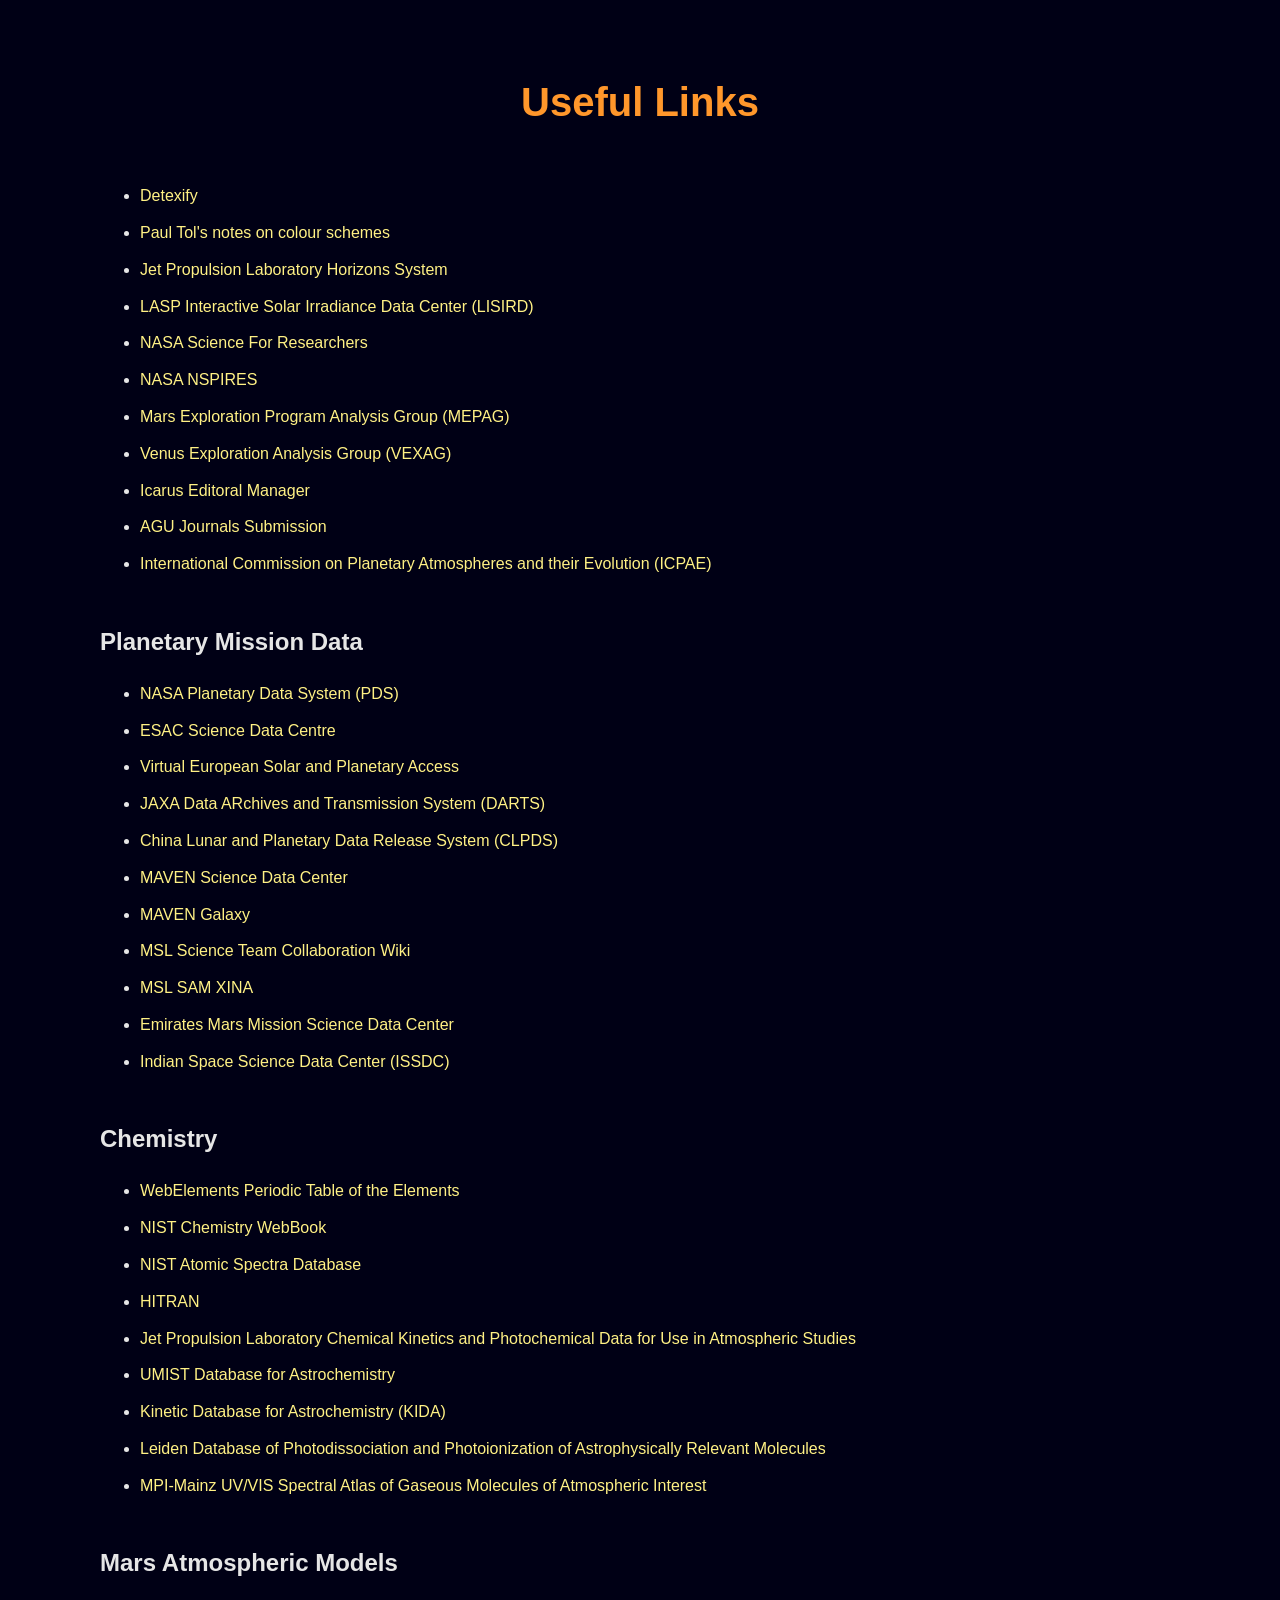
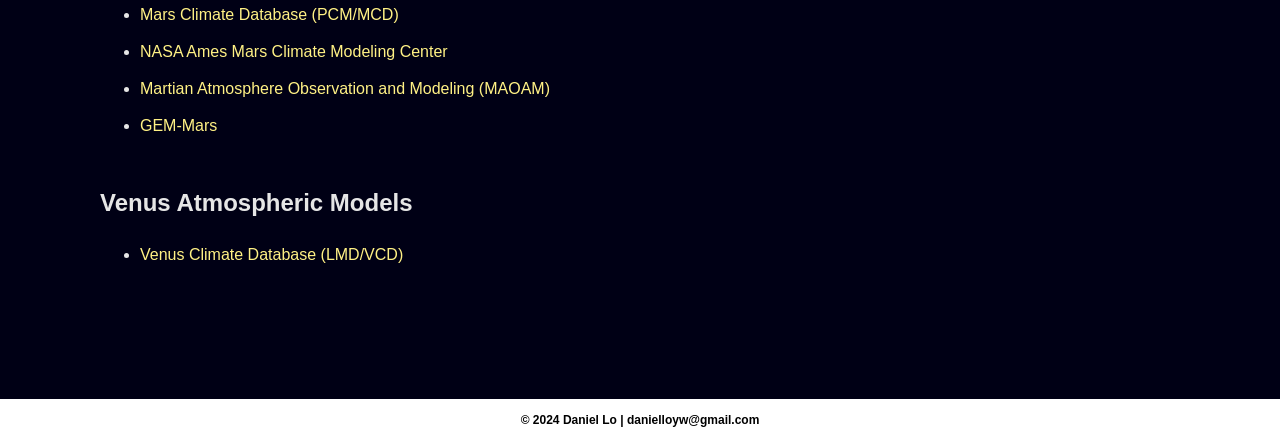
==== links.html @ f6a9e572 "Initial commit with all files from old website" ====
<!doctype html>
<html>

<head>
	<meta charset="utf-8">
	<meta name="viewport" content="width=device-width, initial-scale=1">
	<title>Useful Links</title>
	<link href="personalStyle.css" rel="stylesheet" type="text/css">
</head>

<body>
<section class="research">
	<h1>Useful Links</h1>
		<section class="researchSection">
			<ul class="researchSectionText" style:"clear:left">
			<li><a href="http://detexify.kirelabs.org/classify.html" target="_blank">Detexify</a>
			<li><a href="https://sronpersonalpages.nl/~pault/" target="_blank">Paul Tol's notes on colour schemes</a>
			<li><a href="https://ssd.jpl.nasa.gov/horizons/" target="_blank">Jet Propulsion Laboratory Horizons System</a>
			<li><a href="https://lasp.colorado.edu/lisird/" target="_blank">LASP Interactive Solar Irradiance Data Center (LISIRD)</a>
			<li><a href="https://science.nasa.gov/researchers" target="_blank">NASA Science For Researchers</a>
			<li><a href="https://nspires.nasaprs.com/external/" target="_blank">NASA NSPIRES</a>
			<li><a href="https://mepag.jpl.nasa.gov/index.cfm" target="_blank">Mars Exploration Program Analysis Group (MEPAG)</a>
			<li><a href="https://www.lpi.usra.edu/vexag/" target="_blank">Venus Exploration Analysis Group (VEXAG)</a>
			<li><a href="https://www.editorialmanager.com/icarus/default.aspx" target="_blank">Icarus Editoral Manager</a>
			<li><a href="https://www.agu.org/Publish-with-AGU/Publish/" target="_blank">AGU Journals Submission</a>
			<li><a href="https://www.iamas.org/icpae/" target="_blank">International Commission on Planetary Atmospheres and their Evolution (ICPAE)</a>
			</ul>
			
			<h2>Planetary Mission Data</h2>
			<ul class="researchSectionText" style:"clear:left">
			<li><a href="https://pds.nasa.gov/" target="_blank">NASA Planetary Data System (PDS)</a>
			<li><a href="https://www.cosmos.esa.int/web/esdc" target="_blank">ESAC Science Data Centre</a>
			<li><a href="https://vespa.obspm.fr/planetary/data/" target="_blank">Virtual European Solar and Planetary Access</a>
			<li><a href="https://darts.isas.jaxa.jp/index.html.en" target="_blank">JAXA Data ARchives and Transmission System (DARTS)</a>
			<li><a href="https://moon.bao.ac.cn/web/enmanager/home" target="_blank">China Lunar and Planetary Data Release System (CLPDS)</a>
			<li><a href="https://lasp.colorado.edu/maven/sdc/public/" target="_blank">MAVEN Science Data Center</a>
			<li><a href="https://lasp.colorado.edu/galaxy/display/MAVEN/Home" target="_blank">MAVEN Galaxy</a>
			<li><a href="https://ps.ext.jpl.net/sites/MSLSciTeam/_layouts/15/start.aspx#/" target="_blank">MSL Science Team Collaboration Wiki</a>
			<li><a href="https://sam.xina.io/" target="_blank">MSL SAM XINA</a>
			<li><a href="https://sdc.emiratesmarsmission.ae/" target="_blank">Emirates Mars Mission Science Data Center</a>
			<li><a href="https://www.issdc.gov.in/" target="_blank">Indian Space Science Data Center (ISSDC)</a>
			
			</ul>
			
			<h2>Chemistry</h2>
			<ul class="researchSectionText" style:"clear:left">
			<li><a href="https://www.webelements.com/" target="_blank">WebElements Periodic Table of the Elements</a>
			<li><a href="https://webbook.nist.gov/chemistry/" target="_blank">NIST Chemistry WebBook</a>
			<li><a href="https://www.nist.gov/pml/atomic-spectra-database" target="_blank">NIST Atomic Spectra Database</a>
			<li><a href="https://hitran.org/" target="_blank">HITRAN</a>
			<li><a href="https://jpldataeval.jpl.nasa.gov/index.html" target="_blank">Jet Propulsion Laboratory Chemical Kinetics and Photochemical Data for Use in Atmospheric Studies
			<li><a href="https://umistdatabase.uk/" target="_blank">UMIST Database for Astrochemistry</a>
			<li><a href="https://kida.astrochem-tools.org/" target="_blank">Kinetic Database for Astrochemistry (KIDA)</a>
			<li><a href="https://home.strw.leidenuniv.nl/~ewine/photo/" target="_blank">Leiden Database of Photodissociation and Photoionization of Astrophysically Relevant Molecules</a>
			<li><a href="https://www.uv-vis-spectral-atlas-mainz.org/uvvis/" target="_blank">MPI-Mainz UV/VIS Spectral Atlas of Gaseous Molecules of Atmospheric Interest</a>
			</ul>
			
			<h2>Mars Atmospheric Models</h2>
			<ul class="researchSectionText" style:"clear:left">
			<li><a href="http://www-mars.lmd.jussieu.fr/" target="_blank">Mars Climate Database (PCM/MCD)</a>
			<li><a href="https://www.nasa.gov/mars-climate-modeling-center-ames" target="_blank">NASA Ames Mars Climate Modeling Center</a>
			<li><a href="https://mars.mipt.ru/about.php" target="_blank">Martian Atmosphere Observation and Modeling (MAOAM)</a>
			<li><a href="https://gem-mars.aeronomie.be/" target="_blank">GEM-Mars</a>
			</ul>
			
			<h2>Venus Atmospheric Models</h2>
			<ul class="researchSectionText" style:"clear:left">
			<li><a href="http://www-venus.lmd.jussieu.fr/" target="_blank">Venus Climate Database (LMD/VCD)</a>
			</ul>
		</section>
	</section>
	

	<footer>
		<p class="footerDisclaimer">&copy 2024 Daniel Lo | danielloyw<span style="display:none">-cssspamremove-</span>@gmail.com</p>
	</footer>
</body>

</html>
---- personalStyle.css ----
@charset "utf-8";
/* Global Styles */

body {
	margin: auto;
	font-family: Verdana, Geneva, sans-serif;
	text-align: center;
}
/* splash */

section {
	padding-top: 50px;
	padding-bottom: 50px;
}

.backtotop{
	font-size: 17px;
	font-family: "Lucida Console", Monaco, monospace;
	display: block;
	position: static;
	margin-top: 60px;
	text-decoration: none;
	padding-bottom: 30px;
}

.backtotop:hover{
	font-weight: 700;
}

.splash {
	color: rgba(20,20,20,1.00);
	background-color: rgba(250,250,250,1.00);
	overflow: auto;
}

.splash .profile {
	max-width: 1024px;
	margin-top: 20px;
	margin: 0 auto;
	overflow: auto;
	margin-bottom: 40px;
}

.splash .profile .picture {
	float: left;
	padding: 45px;
	padding-right: 60px;
	padding-bottom: 0px;
}

.splash .profile .name {
	color: rgba(50,50,50,1.00);
	font-size: 24px;
	font-weight: 600;
	margin-bottom: 10px;
}

.splash .profile .email {
	font-size: 20px;
	font-weight: 500;
}

.splash .profiletext {
	padding: 40px;
	padding-top: 70px;
	margin: auto;
	font-size: 16px;
	font-weight: 400;
	text-align: left;
	line-height: 2;
}

.splash .navbutton{
	float: left;
	margin: 25px;
	height: 50px;
}

.splash .navbutton:hover{
	opacity: 0.6;
	filter: alpha(opacity=60)
}

.research {
	background-color: #000015;
	color: rgba(230,230,230,1.00);
	overflow: auto;
	margin: 0 auto;
	padding: 80px;
}

.research h1{
	margin-top: 0px;
	font-size: 40px;
	color: rgba(255,151,43,1.00);
	text-align: center;
}

.research .researchSection{
	overflow: auto;
	padding: 20px;
	margin: auto;
	max-width: 1600px;
}

.research .researchSection h2{
	font-size: 24px;
	font-family: Tahoma, Geneva, sans-serif;
	font-weight: bold;
	text-align: left;
}

.research .researchSectionText {
	padding-bottom: 25px;
	margin: auto;
	font-size: 16px;
	text-align: left;
	line-height: 2.3;
}

.research .researchSectionText a {
	text-decoration: none;
	color: rgba(255,241,133,1.00);
}

.research .researchSectionText a:hover {
	text-decoration: underline;
}

.research .researchSectionQuote {
	padding-bottom: 25px;
	margin: auto;
	font-size: 16px;
	text-align: center;
	line-height: 2.3;
	font-style: italic;
}

.research .researchSectionList {
	padding: 0px;
	margin: auto;
	font-size: 16px;
	text-align: left;
	line-height: 2.3;
}

.research .mediaGroupL {
	padding-bottom: 20px;
	padding-top: 20px;
	padding-left: 0px;
	padding-right: 50px;
	font-size: 14px;
	color: rgba(180,180,255,1.00);
	float: left;
	width: 45%;
	min-width: 450px;
	text-align: center;
}

.research .mediaGroupR{
	padding-top: 20px;
	padding-bottom: 0px;
	padding-left: 50px;
	padding-right: 0px;
	font-size: 14px;
	color: rgba(180,180,255,1.00);
	float: right; 
	width: 45%;
	min-width: 450px;
	text-align: center;
}

.research .backtotop {
	color: white;
}

.cv{
	margin-top: 0px;
	color: black;
	padding-left: 100px;
	padding-right: 100px;
	background-image: url("patchmentbg.jpg");
    background-repeat: repeat;
}

.cvsection{
	padding-top: 20px;
	padding-bottom: 0px;
	margin: auto;
	max-width: 1600px;
}

.cvsection .sectionTitle {
	text-align: left;
	font-size: 22px;
	font-weight: 700;
	text-transform: uppercase;
}

.cvsection .sectionBody{
	padding-left: 40px;	
}

.cvsection .sectionContentTitle {
	font-size: 18px;
	font-weight: 500;
	text-align: left;
}

.cvsection .sectionContent {
	font-size: 16px;
	font-weight: 400;
	line-height: 1.8;
	text-align: left;
}

.cv .backtotop {
	color: black;
}

footer .footerDisclaimer {
	font-size: 12px;
	line-height: 18px;
	color: black;
	font-weight: 600;
	text-align: center;
}


/* Media query for Mobile devices*/
@media only screen and (max-width : 980px) {

.backtotop{
	font-size: 14px;
	margin-top: 20px;
}

.splash .profile .picture {
	float: none;
	padding: 10px;
	padding-bottom: 2px;
}

.splash .profile .name {
	font-size: 25px;
	margin-bottom: 10px;
}

.splash .profile .email {
	font-size: 16px;
	padding-bottom:0px;
}

.splash .profiletext {
	padding: 40px;
	padding-top:0px;
	padding-bottom:0px;
	margin: auto;
	font-size: 14px;
	line-height: 1.8;
	text-align: center;
}

.splash .navbuttonbar {
	text-align: center;
	margin: 0 auto;
}

.splash .navbutton{
	float: none;
	height: 40px;
	margin: 10px;
}

.research {
	padding: 20px;
	padding-top: 40px;
	text-align: center;
}

.research h1 {
	font-size: 32px;
}

.research .researchSection{
	overflow: auto;
	padding-bottom: 0px;
}

.research .researchSection h2{
	text-align:center;
	font-size: 20px;
}

.research .mediaGroupL, .research .mediaGroupR {
	line-height: 1.4;
	font-size: 12px;
	float: none;
	padding: 5px;
	padding-bottom: 10px; 
	width: 90%;
	margin: auto;
	min-width: 0px;
}

.research .researchSectionText {
	line-height: 1.8;
	font-size: 14px;
	padding-bottom: 20px;
}

.research .researchSectionList {
	line-height: 1.8;
	font-size: 14px;
}

.research .researchSectionQuote {
	line-height: 1.8;
	font-size: 14px;
}

.cv{
	padding-left: 20px;
	padding-right: 20px;
	padding-bottom: 0px;
}

.cvsection{
	padding-top: 20px;
}

.cvsection .sectionTitle {
	text-align: left;
	font-size: 18px;
	font-weight: 700;
}

.cvsection .sectionBody{
	padding-left: 40px;
}

.cvsection .sectionContentTitle {
	font-size: 14px;
}

.cvsection .sectionContent {
	font-size: 12px;
	line-height:1.4;
}

footer .footerDisclaimer {
	font-size: 10px;
}
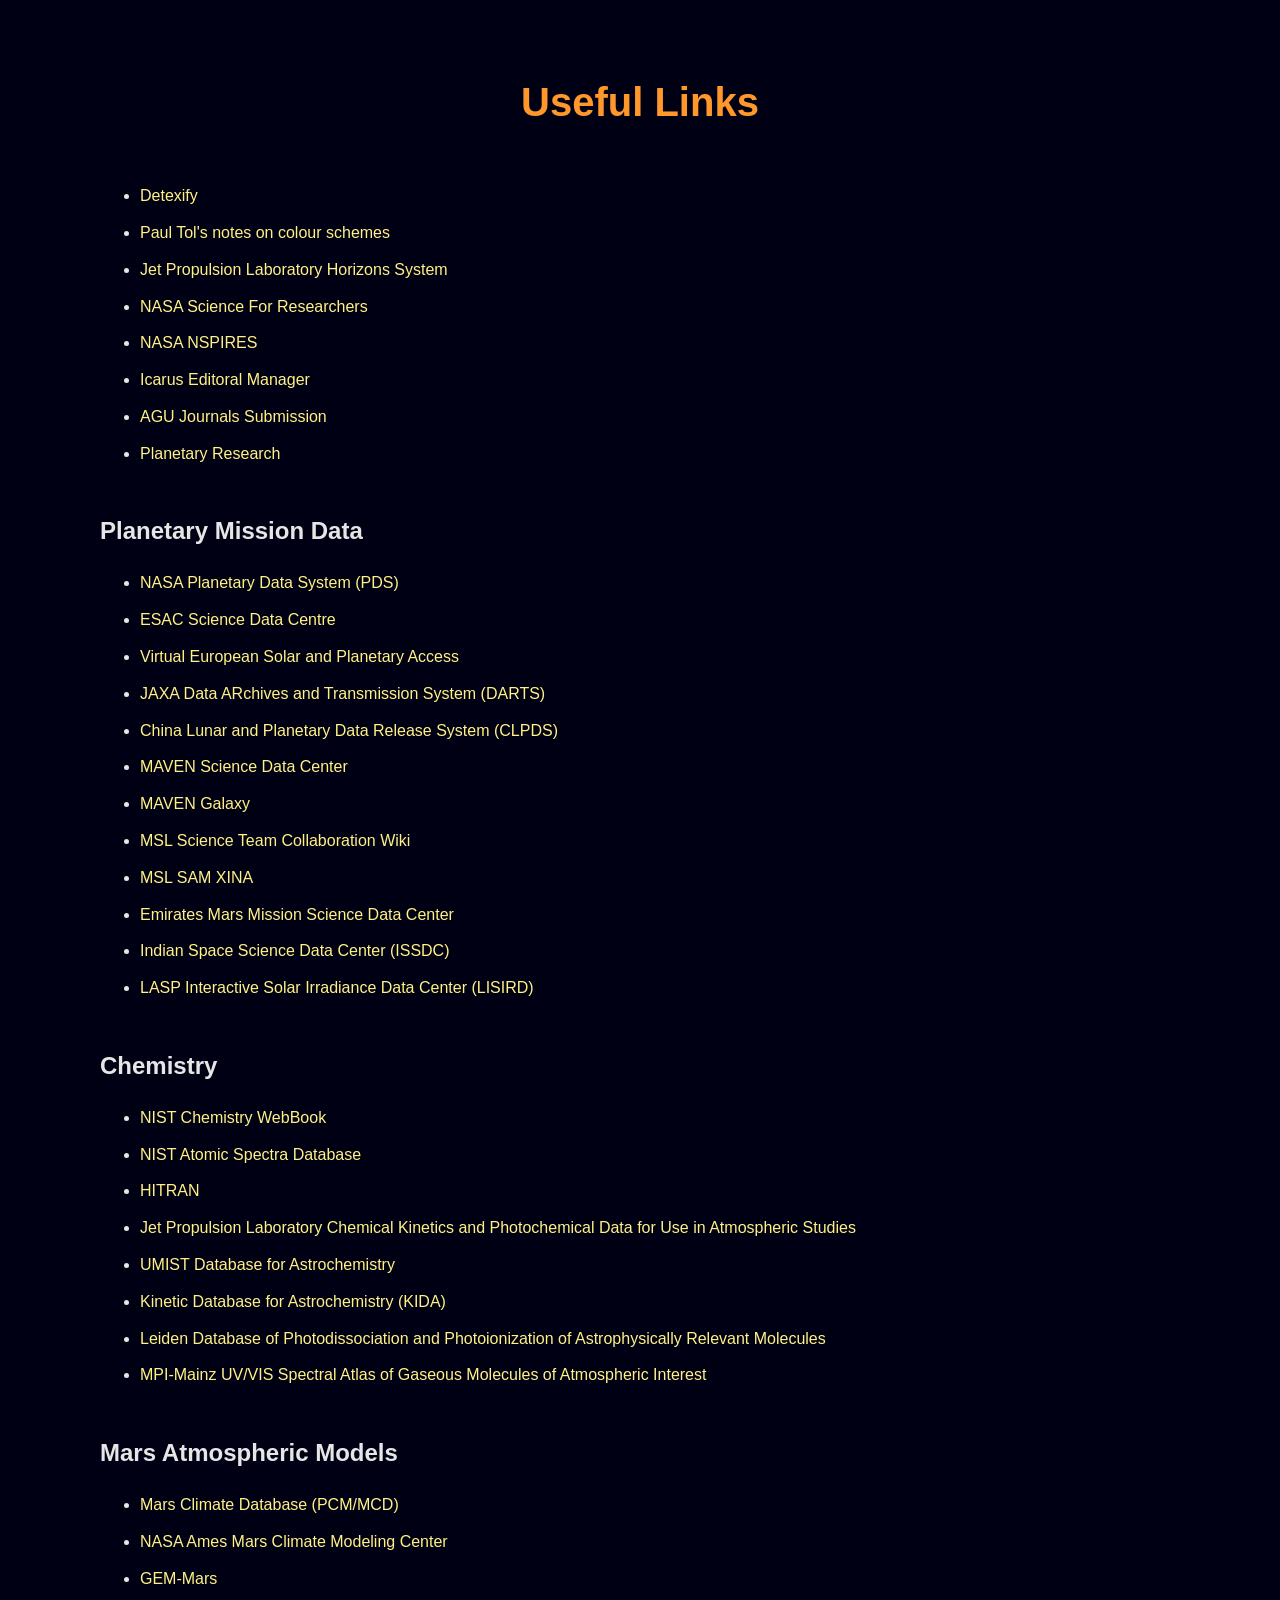
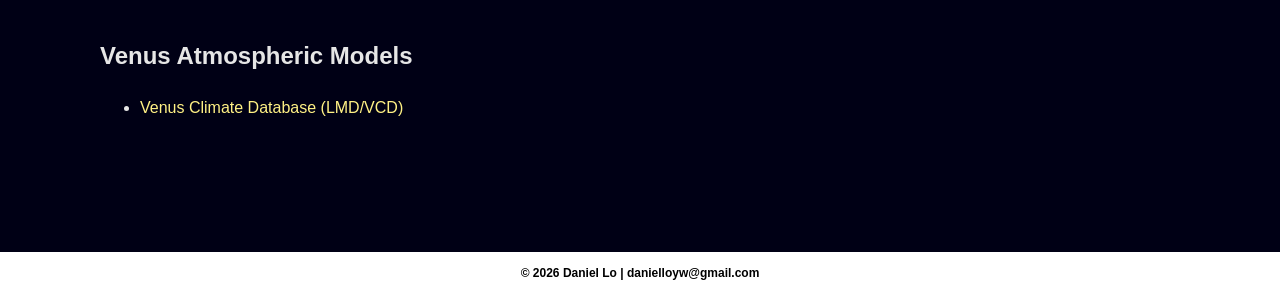
==== commit bf4e1c2c: "Updated links" ====
--- a/links.html
+++ b/links.html
@@ -16,14 +16,11 @@
 			<li><a href="http://detexify.kirelabs.org/classify.html" target="_blank">Detexify</a>
 			<li><a href="https://sronpersonalpages.nl/~pault/" target="_blank">Paul Tol's notes on colour schemes</a>
 			<li><a href="https://ssd.jpl.nasa.gov/horizons/" target="_blank">Jet Propulsion Laboratory Horizons System</a>
-			<li><a href="https://lasp.colorado.edu/lisird/" target="_blank">LASP Interactive Solar Irradiance Data Center (LISIRD)</a>
 			<li><a href="https://science.nasa.gov/researchers" target="_blank">NASA Science For Researchers</a>
 			<li><a href="https://nspires.nasaprs.com/external/" target="_blank">NASA NSPIRES</a>
-			<li><a href="https://mepag.jpl.nasa.gov/index.cfm" target="_blank">Mars Exploration Program Analysis Group (MEPAG)</a>
-			<li><a href="https://www.lpi.usra.edu/vexag/" target="_blank">Venus Exploration Analysis Group (VEXAG)</a>
 			<li><a href="https://www.editorialmanager.com/icarus/default.aspx" target="_blank">Icarus Editoral Manager</a>
 			<li><a href="https://www.agu.org/Publish-with-AGU/Publish/" target="_blank">AGU Journals Submission</a>
-			<li><a href="https://www.iamas.org/icpae/" target="_blank">International Commission on Planetary Atmospheres and their Evolution (ICPAE)</a>
+			<li><a href="https://planetary-research.org" target="_blank">Planetary Research</a>
 			</ul>
 			
 			<h2>Planetary Mission Data</h2>
@@ -34,21 +31,21 @@
 			<li><a href="https://darts.isas.jaxa.jp/index.html.en" target="_blank">JAXA Data ARchives and Transmission System (DARTS)</a>
 			<li><a href="https://moon.bao.ac.cn/web/enmanager/home" target="_blank">China Lunar and Planetary Data Release System (CLPDS)</a>
 			<li><a href="https://lasp.colorado.edu/maven/sdc/public/" target="_blank">MAVEN Science Data Center</a>
-			<li><a href="https://lasp.colorado.edu/galaxy/display/MAVEN/Home" target="_blank">MAVEN Galaxy</a>
+			<li><a href="https://lasp.colorado.edu/galaxy/spaces/MAVEN/pages/3278327/Project+Science+Group+PSGs" target="_blank">MAVEN Galaxy</a>
 			<li><a href="https://ps.ext.jpl.net/sites/MSLSciTeam/_layouts/15/start.aspx#/" target="_blank">MSL Science Team Collaboration Wiki</a>
 			<li><a href="https://sam.xina.io/" target="_blank">MSL SAM XINA</a>
 			<li><a href="https://sdc.emiratesmarsmission.ae/" target="_blank">Emirates Mars Mission Science Data Center</a>
 			<li><a href="https://www.issdc.gov.in/" target="_blank">Indian Space Science Data Center (ISSDC)</a>
+			<li><a href="https://lasp.colorado.edu/lisird/" target="_blank">LASP Interactive Solar Irradiance Data Center (LISIRD)</a>
 			
 			</ul>
 			
 			<h2>Chemistry</h2>
 			<ul class="researchSectionText" style:"clear:left">
-			<li><a href="https://www.webelements.com/" target="_blank">WebElements Periodic Table of the Elements</a>
 			<li><a href="https://webbook.nist.gov/chemistry/" target="_blank">NIST Chemistry WebBook</a>
 			<li><a href="https://www.nist.gov/pml/atomic-spectra-database" target="_blank">NIST Atomic Spectra Database</a>
 			<li><a href="https://hitran.org/" target="_blank">HITRAN</a>
-			<li><a href="https://jpldataeval.jpl.nasa.gov/index.html" target="_blank">Jet Propulsion Laboratory Chemical Kinetics and Photochemical Data for Use in Atmospheric Studies
+			<li><a href="https://science.jpl.nasa.gov/projects/data-evaluation/" target="_blank">Jet Propulsion Laboratory Chemical Kinetics and Photochemical Data for Use in Atmospheric Studies
 			<li><a href="https://umistdatabase.uk/" target="_blank">UMIST Database for Astrochemistry</a>
 			<li><a href="https://kida.astrochem-tools.org/" target="_blank">Kinetic Database for Astrochemistry (KIDA)</a>
 			<li><a href="https://home.strw.leidenuniv.nl/~ewine/photo/" target="_blank">Leiden Database of Photodissociation and Photoionization of Astrophysically Relevant Molecules</a>
@@ -59,7 +56,6 @@
 			<ul class="researchSectionText" style:"clear:left">
 			<li><a href="http://www-mars.lmd.jussieu.fr/" target="_blank">Mars Climate Database (PCM/MCD)</a>
 			<li><a href="https://www.nasa.gov/mars-climate-modeling-center-ames" target="_blank">NASA Ames Mars Climate Modeling Center</a>
-			<li><a href="https://mars.mipt.ru/about.php" target="_blank">Martian Atmosphere Observation and Modeling (MAOAM)</a>
 			<li><a href="https://gem-mars.aeronomie.be/" target="_blank">GEM-Mars</a>
 			</ul>
 			
@@ -72,7 +68,7 @@
 	
 
 	<footer>
-		<p class="footerDisclaimer">&copy 2024 Daniel Lo | danielloyw<span style="display:none">-cssspamremove-</span>@gmail.com</p>
+		<p class="footerDisclaimer">&copy 2026 Daniel Lo | danielloyw<span style="display:none">-cssspamremove-</span>@gmail.com</p>
 	</footer>
 </body>
 
